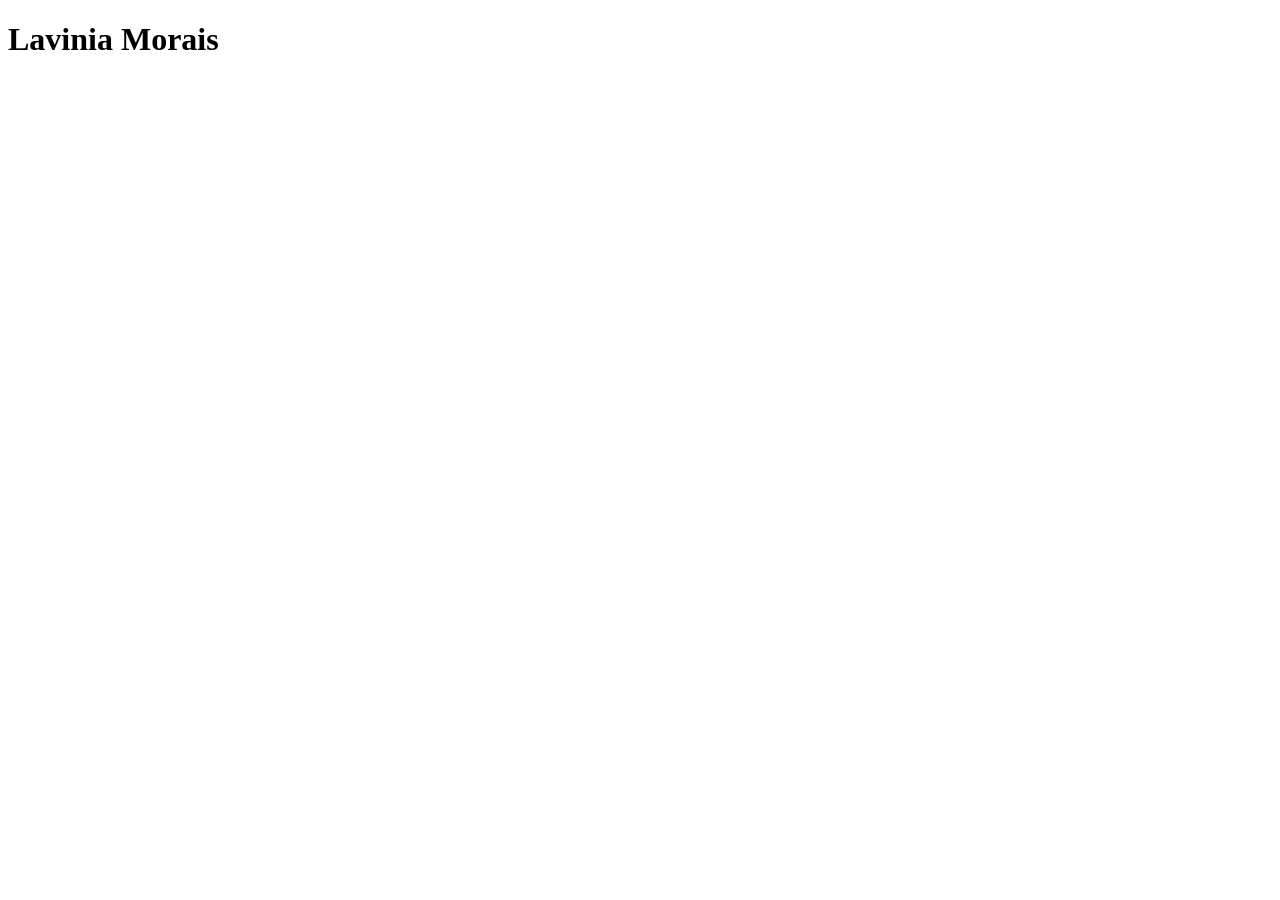
==== index.html @ 2303c858 "configuração" ====
<!DOCTYPE html>
<html lang="en">
<head>
    <meta charset="UTF-8">
    <meta name="viewport" content="width=device-width, initial-scale=1.0">
    <title>Document</title>
</head>
<body>
    <h1>Lavinia Morais</h1>
    
</body>
</html>
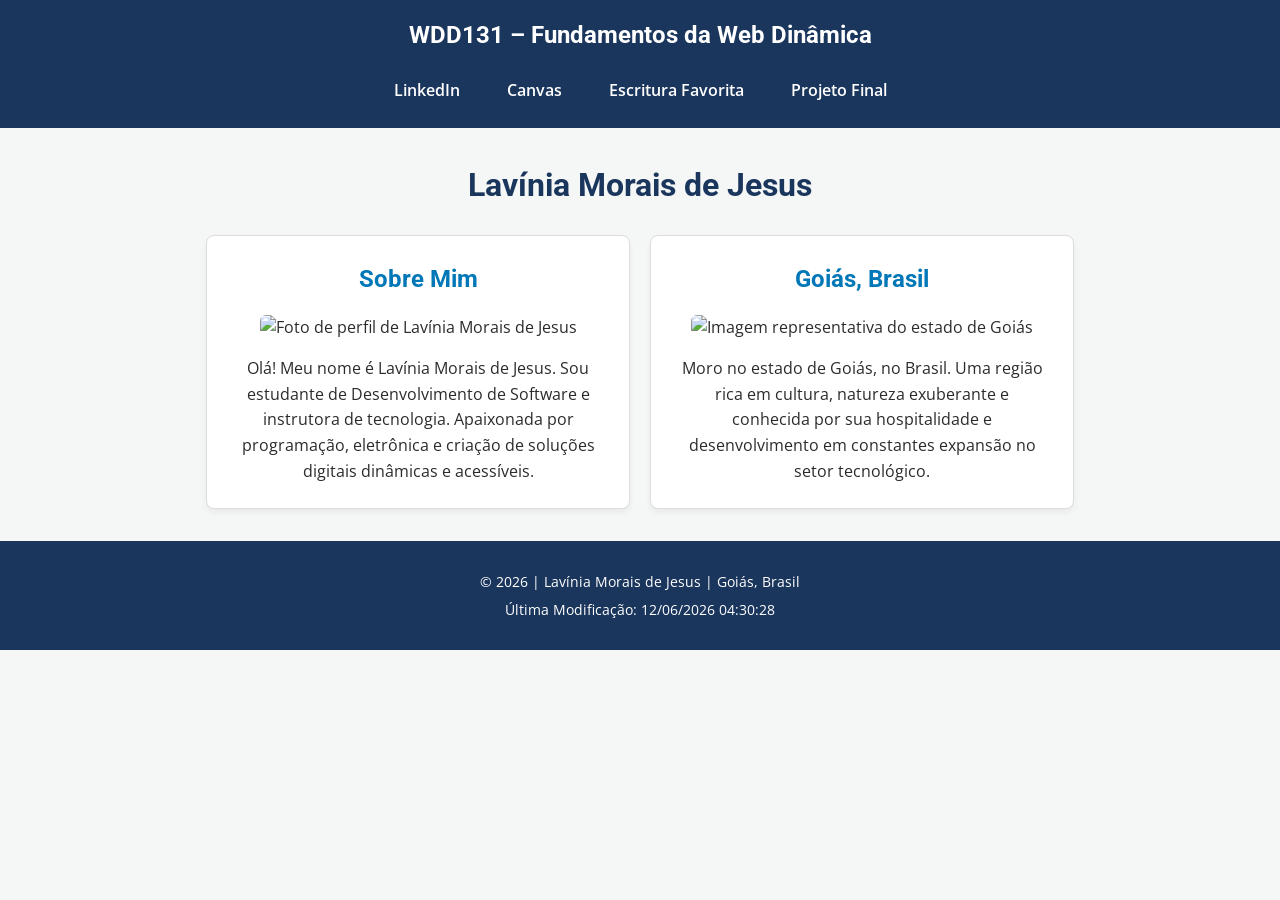
==== commit d18ebefe: "Alterações" ====
--- a/index.html
+++ b/index.html
@@ -1,12 +1,57 @@
 <!DOCTYPE html>
-<html lang="en">
+<html lang="pt-BR">
 <head>
     <meta charset="UTF-8">
     <meta name="viewport" content="width=device-width, initial-scale=1.0">
-    <title>Document</title>
+    <title>WDD 131 – Fundamentos da Web Dinâmica - Lavínia Morais de Jesus</title>
+    <meta name="description" content="WDD 131 – Fundamentos da Web Dinâmica, Lavínia Morais de Jesus, desenvolvimento web, HTML, CSS, JavaScript, projeto de perfil profissional e recursos acadêmicos.">
+    <meta name="author" content="Lavínia Morais de Jesus">
+    
+    <!-- Google Fonts -->
+    <link rel="preconnect" href="https://fonts.googleapis.com">
+    <link rel="preconnect" href="https://fonts.gstatic.com" crossorigin>
+    <link href="https://fonts.googleapis.com/css2?family=Roboto:wght@400;700&family=Open+Sans:wght@400;600&display=swap" rel="stylesheet">
+    
+    <!-- Estilos Externos -->
+    <link rel="stylesheet" href="estilos/base.css">
+    
+    <!-- JavaScript com atributo defer -->
+    <script src="scripts/obterdatas.js" defer></script>
 </head>
 <body>
-    <h1>Lavinia Morais</h1>
-    
+
+    <header>
+        <span id="titulo-curso">WDD131 – Fundamentos da Web Dinâmica</span>
+        <nav>
+            <a href="https://www.linkedin.com" target="_blank" rel="noopener">LinkedIn</a>
+            <a href="https://byupw.instructure.com/" target="_blank" rel="noopener">Canvas</a>
+            <a href="https://www.churchofjesuschrist.org/study/scriptures/bofm/1-ne/3?lang=por&id=p7#p7" target="_blank" rel="noopener">Escritura Favorita</a>
+            <a href="#">Projeto Final</a>
+        </nav>
+    </header>
+
+    <main>
+        <h1>Lavínia Morais de Jesus</h1>
+        
+        <div class="grid-container">
+            <section class="card">
+                <h2>Sobre Mim</h2>
+                <img src="imagens/foto-perfil.webp" alt="Foto de perfil de Lavínia Morais de Jesus" width="200" height="200" loading="lazy">
+                <p>Olá! Meu nome é Lavínia Morais de Jesus. Sou estudante de Desenvolvimento de Software e instrutora de tecnologia. Apaixonada por programação, eletrônica e criação de soluções digitais dinâmicas e acessíveis.</p>
+            </section>
+
+            <section class="card">
+                <h2>Goiás, Brasil</h2>
+                <img src="imagens/anapolis-goias.webp" alt="Imagem representativa do estado de Goiás" width="300" height="200" loading="lazy">
+                <p>Moro no estado de Goiás, no Brasil. Uma região rica em cultura, natureza exuberante e conhecida por sua hospitalidade e desenvolvimento em constantes expansão no setor tecnológico.</p>
+            </section>
+        </div>
+    </main>
+
+    <footer>
+        <p>&copy; <span id="anoatual"></span> | Lavínia Morais de Jesus | Goiás, Brasil</p>
+        <p id="ultimaModificacao"></p>
+    </footer>
+
 </body>
 </html>
--- a/estilos/base.css
+++ b/estilos/base.css
@@ -0,0 +1,119 @@
+/* Reset básico e variáveis */
+:root {
+    --primary-color: #1b365d;
+    --secondary-color: #0077b6;
+    --accent-color: #caf0f8;
+    --text-color: #2b2b2b;
+    --bg-color: #f4f7f6;
+    --card-bg: #ffffff;
+    --font-heading: 'Roboto', sans-serif;
+    --font-body: 'Open Sans', sans-serif;
+}
+
+* {
+    box-sizing: border-box;
+    margin: 0;
+    padding: 0;
+}
+
+body {
+    font-family: var(--font-body);
+    color: var(--text-color);
+    background-color: var(--bg-color);
+    line-height: 1.6;
+}
+
+/* Header & Elementos */
+header {
+    background-color: var(--primary-color);
+    color: #ffffff;
+    padding: 1rem;
+    text-align: center;
+}
+
+#titulo-curso {
+    display: block;
+    font-family: var(--font-heading);
+    font-size: 1.5rem;
+    font-weight: 700;
+    margin-bottom: 1rem;
+}
+
+/* Navegação Flexbox */
+nav {
+    display: flex;
+    justify-content: center;
+    gap: 15px;
+    flex-wrap: wrap;
+}
+
+nav a {
+    color: #ffffff;
+    text-decoration: none;
+    padding: 0.5rem 1rem;
+    border-radius: 4px;
+    transition: background-color 0.3s ease, color 0.3s ease;
+    font-weight: 600;
+}
+
+nav a:hover {
+    background-color: var(--accent-color);
+    color: var(--primary-color);
+}
+
+/* Main & CSS Grid Layout */
+main {
+    max-width: 900px;
+    margin: 2rem auto;
+    padding: 0 1rem;
+}
+
+main h1 {
+    text-align: center;
+    font-family: var(--font-heading);
+    color: var(--primary-color);
+    margin-bottom: 1.5rem;
+}
+
+.grid-container {
+    display: grid;
+    grid-template-columns: repeat(auto-fit, minmax(280px, 1fr));
+    gap: 20px;
+}
+
+/* Cartões */
+.card {
+    background-color: var(--card-bg);
+    border: 1px solid #ddd;
+    border-radius: 8px;
+    padding: 1.5rem;
+    box-shadow: 0 4px 6px rgba(0,0,0,0.05);
+    text-align: center;
+}
+
+.card h2 {
+    font-family: var(--font-heading);
+    color: var(--secondary-color);
+    margin-bottom: 1rem;
+}
+
+.card img {
+    max-width: 100%;
+    height: auto;
+    border-radius: 6px;
+    margin-bottom: 1rem;
+}
+
+/* Rodapé */
+footer {
+    background-color: var(--primary-color);
+    color: #ffffff;
+    text-align: center;
+    padding: 1.5rem 1rem;
+    margin-top: 2rem;
+    font-size: 0.9rem;
+}
+
+footer p {
+    margin: 0.3rem 0;
+}
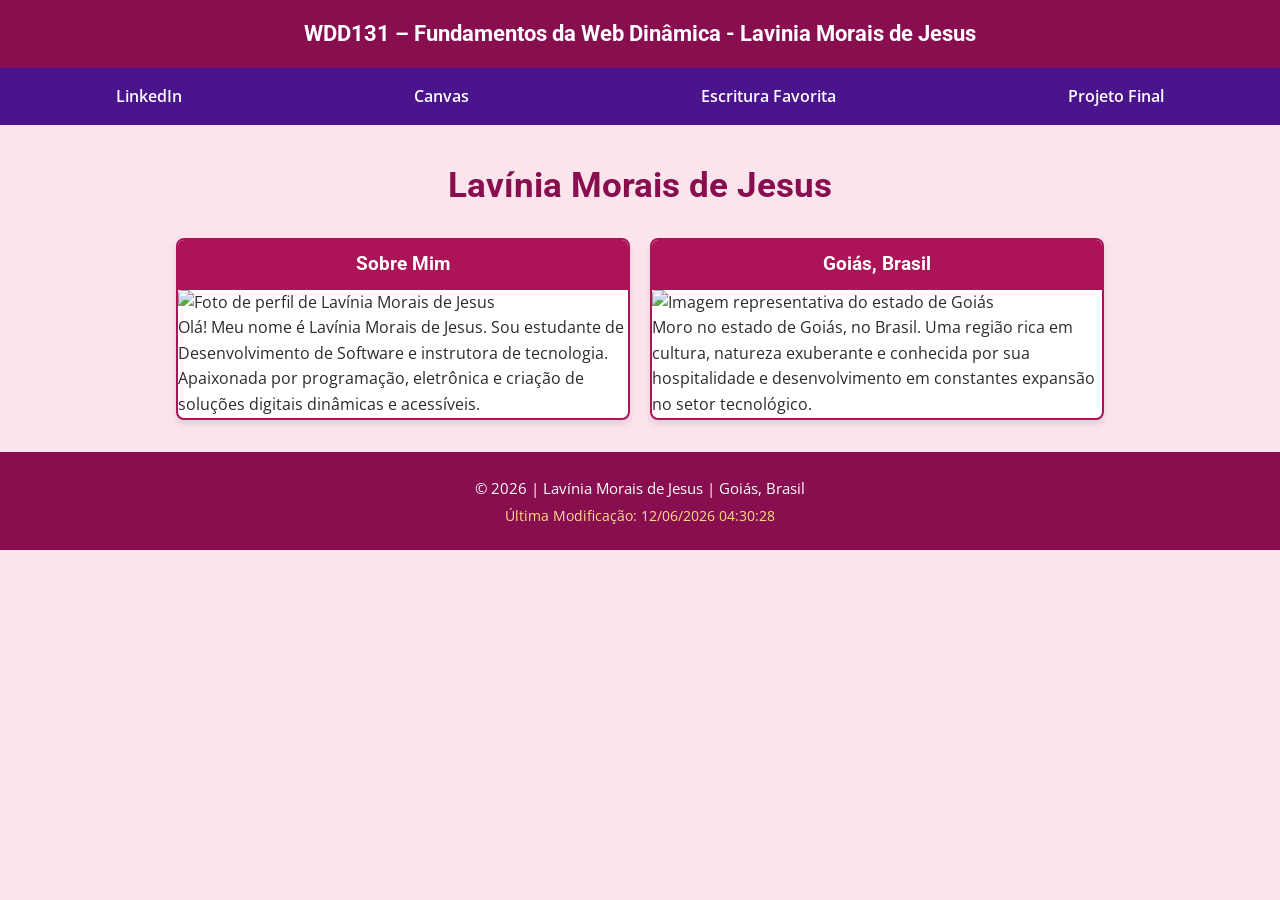
==== commit a0e47cff: "Adição de alguns detalhes" ====
--- a/index.html
+++ b/index.html
@@ -21,11 +21,11 @@
 <body>
 
     <header>
-        <span id="titulo-curso">WDD131 – Fundamentos da Web Dinâmica</span>
+        <span id="titulo-curso">WDD131 – Fundamentos da Web Dinâmica - Lavinia Morais de Jesus</span>
         <nav>
-            <a href="https://www.linkedin.com" target="_blank" rel="noopener">LinkedIn</a>
+            <a href="https://www.linkedin.com/in/laviniamj" target="_blank" rel="noopener">LinkedIn</a>
             <a href="https://byupw.instructure.com/" target="_blank" rel="noopener">Canvas</a>
-            <a href="https://www.churchofjesuschrist.org/study/scriptures/bofm/1-ne/3?lang=por&id=p7#p7" target="_blank" rel="noopener">Escritura Favorita</a>
+            <a href="https://www.churchofjesuschrist.org/study/scriptures/bofm/ether/12?lang=eng&id=p27#p27" target="_blank" rel="noopener">Escritura Favorita</a>
             <a href="#">Projeto Final</a>
         </nav>
     </header>
--- a/estilos/base.css
+++ b/estilos/base.css
@@ -1,11 +1,13 @@
-/* Reset básico e variáveis */
+
 :root {
-    --primary-color: #1b365d;
-    --secondary-color: #0077b6;
-    --accent-color: #caf0f8;
-    --text-color: #2b2b2b;
-    --bg-color: #f4f7f6;
-    --card-bg: #ffffff;
+    --primary-color: #880e4f;     
+    --secondary-color: #ad1457;   
+    --nav-bg-color: #3e2723;       
+    --accent-color: #f8bbd0;      
+    --accent-hover: #f48fb1;      
+    --text-color: #2b2b2b;          
+    --bg-color: #fce4ec;       
+    --card-bg: #ffffff;         
     --font-heading: 'Roboto', sans-serif;
     --font-body: 'Open Sans', sans-serif;
 }
@@ -23,28 +25,26 @@
     line-height: 1.6;
 }
 
-/* Header & Elementos */
 header {
     background-color: var(--primary-color);
     color: #ffffff;
-    padding: 1rem;
     text-align: center;
+    padding-top: 1rem;
 }
 
 #titulo-curso {
     display: block;
     font-family: var(--font-heading);
-    font-size: 1.5rem;
+    font-size: 1.4rem;
     font-weight: 700;
     margin-bottom: 1rem;
 }
 
-/* Navegação Flexbox */
 nav {
     display: flex;
-    justify-content: center;
-    gap: 15px;
-    flex-wrap: wrap;
+    justify-content: space-around;
+    background-color: #4a148c;
+    padding: 0.5rem 0;
 }
 
 nav a {
@@ -61,9 +61,8 @@
     color: var(--primary-color);
 }
 
-/* Main & CSS Grid Layout */
 main {
-    max-width: 900px;
+    max-width: 960px;
     margin: 2rem auto;
     padding: 0 1rem;
 }
@@ -73,47 +72,62 @@
     font-family: var(--font-heading);
     color: var(--primary-color);
     margin-bottom: 1.5rem;
+    font-size: 2.2rem;
 }
 
 .grid-container {
     display: grid;
-    grid-template-columns: repeat(auto-fit, minmax(280px, 1fr));
+    grid-template-columns: repeat(auto-fit, minmax(300px, 1fr));
     gap: 20px;
 }
 
-/* Cartões */
 .card {
     background-color: var(--card-bg);
-    border: 1px solid #ddd;
+    border: 2px solid var(--secondary-color);
     border-radius: 8px;
-    padding: 1.5rem;
-    box-shadow: 0 4px 6px rgba(0,0,0,0.05);
-    text-align: center;
+    overflow: hidden;
+    box-shadow: 0 4px 6px rgba(0,0,0,0.1);
 }
 
 .card h2 {
     font-family: var(--font-heading);
-    color: var(--secondary-color);
-    margin-bottom: 1rem;
+    background-color: var(--secondary-color);
+    color: #ffffff;
+    text-align: center;
+    padding: 0.6rem;
+    font-size: 1.2rem;
+}
+
+.card-content {
+    padding: 1.2rem;
 }
 
 .card img {
     max-width: 100%;
     height: auto;
-    border-radius: 6px;
+    border-radius: 4px;
+}
+
+.profile-section {
+    display: flex;
+    gap: 15px;
     margin-bottom: 1rem;
 }
 
-/* Rodapé */
 footer {
     background-color: var(--primary-color);
     color: #ffffff;
     text-align: center;
-    padding: 1.5rem 1rem;
+    padding: 1.2rem 1rem;
     margin-top: 2rem;
-    font-size: 0.9rem;
+    font-size: 0.95rem;
 }
 
 footer p {
     margin: 0.3rem 0;
+}
+
+#ultimaModificacao {
+    color: #ffe082;
+    font-size: 0.85rem;
 }
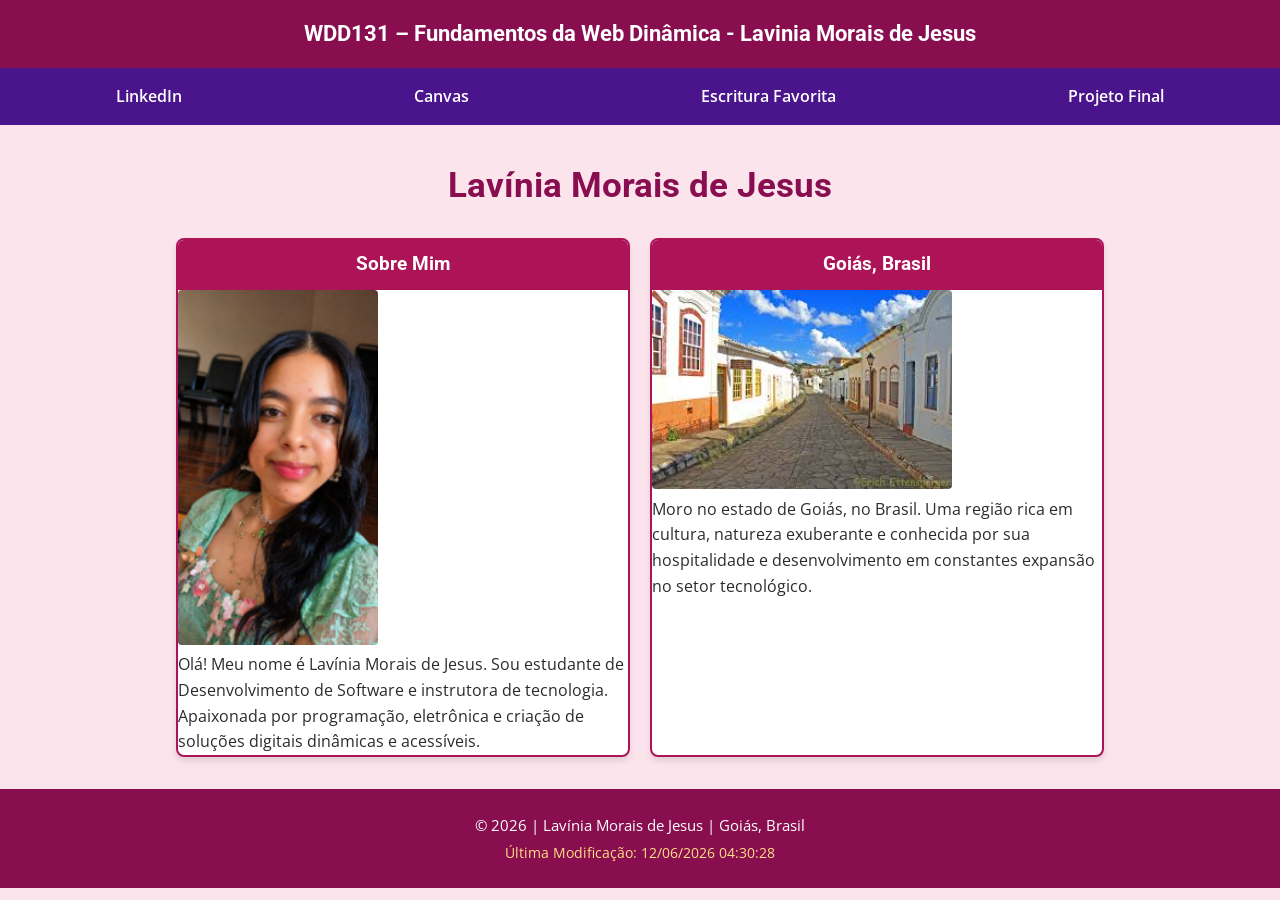
==== commit 07a9029d: "Mudança nos nomes" ====
--- a/index.html
+++ b/index.html
@@ -42,7 +42,7 @@
 
             <section class="card">
                 <h2>Goiás, Brasil</h2>
-                <img src="imagens/anapolis-goias.webp" alt="Imagem representativa do estado de Goiás" width="300" height="200" loading="lazy">
+                <img src="imagens/goias.webp" alt="Imagem representativa do estado de Goiás" width="300" height="200" loading="lazy">
                 <p>Moro no estado de Goiás, no Brasil. Uma região rica em cultura, natureza exuberante e conhecida por sua hospitalidade e desenvolvimento em constantes expansão no setor tecnológico.</p>
             </section>
         </div>
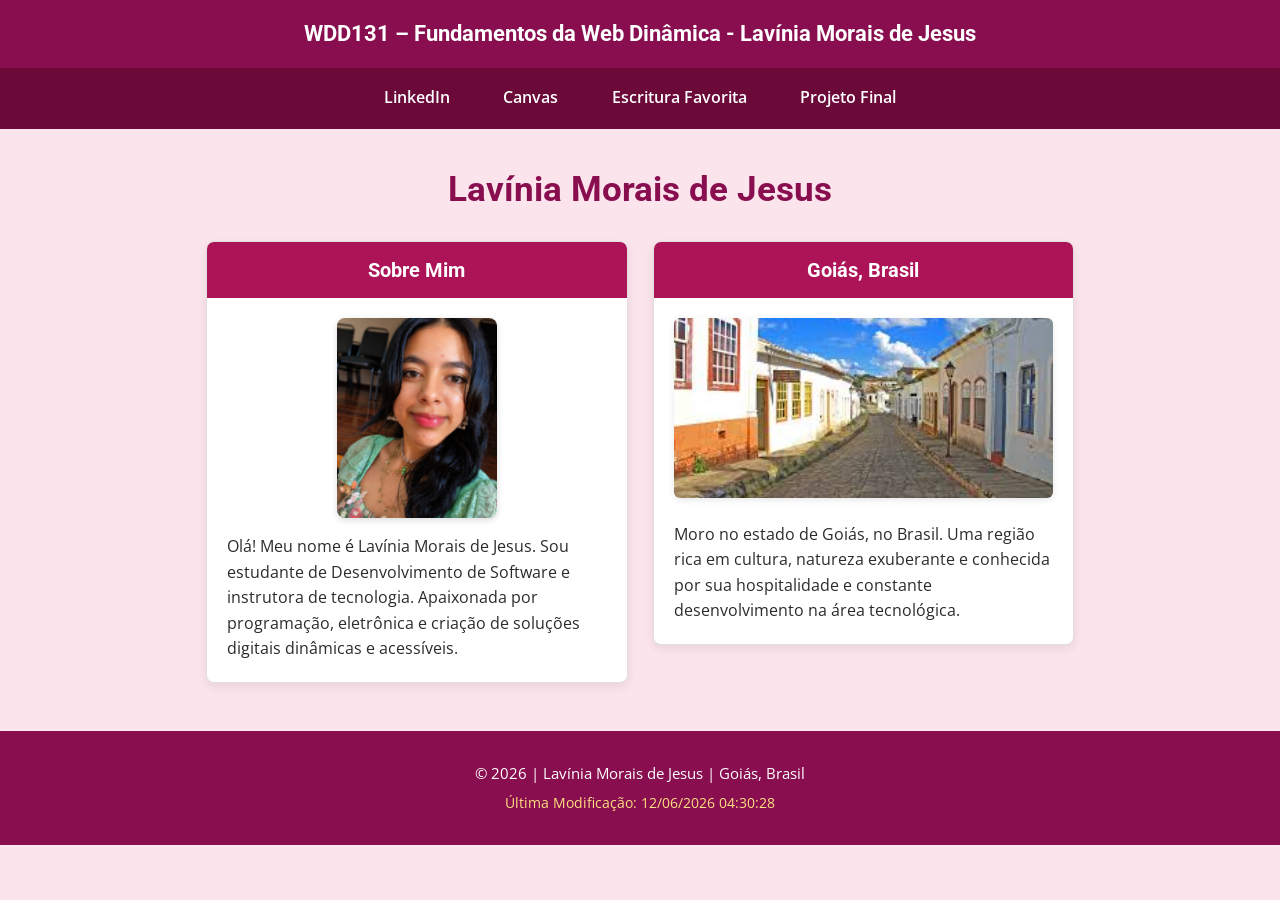
==== commit 21c8174b: "Alterações" ====
--- a/index.html
+++ b/index.html
@@ -4,7 +4,7 @@
     <meta charset="UTF-8">
     <meta name="viewport" content="width=device-width, initial-scale=1.0">
     <title>WDD 131 – Fundamentos da Web Dinâmica - Lavínia Morais de Jesus</title>
-    <meta name="description" content="WDD 131 – Fundamentos da Web Dinâmica, Lavínia Morais de Jesus, desenvolvimento web, HTML, CSS, JavaScript, projeto de perfil profissional e recursos acadêmicos.">
+    <meta name="description" content="WDD 131 – Fundamentos da Web Dinâmica, Lavínia Morais de Jesus, desenvolvimento web, HTML, CSS, JavaScript.">
     <meta name="author" content="Lavínia Morais de Jesus">
     
     <!-- Google Fonts -->
@@ -12,16 +12,16 @@
     <link rel="preconnect" href="https://fonts.gstatic.com" crossorigin>
     <link href="https://fonts.googleapis.com/css2?family=Roboto:wght@400;700&family=Open+Sans:wght@400;600&display=swap" rel="stylesheet">
     
-    <!-- Estilos Externos -->
+    <!-- CSS Externe -->
     <link rel="stylesheet" href="estilos/base.css">
     
-    <!-- JavaScript com atributo defer -->
+    <!-- JS com defer -->
     <script src="scripts/obterdatas.js" defer></script>
 </head>
 <body>
 
     <header>
-        <span id="titulo-curso">WDD131 – Fundamentos da Web Dinâmica - Lavinia Morais de Jesus</span>
+        <span id="titulo-curso">WDD131 – Fundamentos da Web Dinâmica - Lavínia Morais de Jesus</span>
         <nav>
             <a href="https://www.linkedin.com/in/laviniamj" target="_blank" rel="noopener">LinkedIn</a>
             <a href="https://byupw.instructure.com/" target="_blank" rel="noopener">Canvas</a>
@@ -34,16 +34,22 @@
         <h1>Lavínia Morais de Jesus</h1>
         
         <div class="grid-container">
+            <!-- Cartão 1: Sobre Mim -->
             <section class="card">
                 <h2>Sobre Mim</h2>
-                <img src="imagens/foto-perfil.webp" alt="Foto de perfil de Lavínia Morais de Jesus" width="200" height="200" loading="lazy">
-                <p>Olá! Meu nome é Lavínia Morais de Jesus. Sou estudante de Desenvolvimento de Software e instrutora de tecnologia. Apaixonada por programação, eletrônica e criação de soluções digitais dinâmicas e acessíveis.</p>
+                <div class="card-body sobre-body">
+                    <img src="imagens/foto-perfil.webp" alt="Foto de perfil de Lavínia Morais de Jesus" class="foto-perfil" loading="lazy">
+                    <p>Olá! Meu nome é Lavínia Morais de Jesus. Sou estudante de Desenvolvimento de Software e instrutora de tecnologia. Apaixonada por programação, eletrônica e criação de soluções digitais dinâmicas e acessíveis.</p>
+                </div>
             </section>
 
+            <!-- Cartão 2: Goiás, Brasil -->
             <section class="card">
                 <h2>Goiás, Brasil</h2>
-                <img src="imagens/goias.webp" alt="Imagem representativa do estado de Goiás" width="300" height="200" loading="lazy">
-                <p>Moro no estado de Goiás, no Brasil. Uma região rica em cultura, natureza exuberante e conhecida por sua hospitalidade e desenvolvimento em constantes expansão no setor tecnológico.</p>
+                <div class="card-body goias-body">
+                    <img src="imagens/goias.webp" alt="Imagem do estado de Goiás" class="foto-goias" loading="lazy">
+                    <p>Moro no estado de Goiás, no Brasil. Uma região rica em cultura, natureza exuberante e conhecida por sua hospitalidade e constante desenvolvimento na área tecnológica.</p>
+                </div>
             </section>
         </div>
     </main>
--- a/estilos/base.css
+++ b/estilos/base.css
@@ -1,13 +1,12 @@
-
 :root {
-    --primary-color: #880e4f;     
-    --secondary-color: #ad1457;   
-    --nav-bg-color: #3e2723;       
-    --accent-color: #f8bbd0;      
-    --accent-hover: #f48fb1;      
-    --text-color: #2b2b2b;          
-    --bg-color: #fce4ec;       
-    --card-bg: #ffffff;         
+    --header-bg: #880e4f;         
+    --nav-bg: #6b0938;            
+    --card-header-bg: #ad1457;    
+    --hover-bg: #f8bbd0;         
+    --hover-text: #880e4f;       
+    --bg-page: #fce4ec;         
+    --card-bg: #ffffff;           
+    --text-color: #2b2b2b;        
     --font-heading: 'Roboto', sans-serif;
     --font-body: 'Open Sans', sans-serif;
 }
@@ -21,12 +20,12 @@
 body {
     font-family: var(--font-body);
     color: var(--text-color);
-    background-color: var(--bg-color);
+    background-color: var(--bg-page);
     line-height: 1.6;
 }
 
 header {
-    background-color: var(--primary-color);
+    background-color: var(--header-bg);
     color: #ffffff;
     text-align: center;
     padding-top: 1rem;
@@ -42,27 +41,29 @@
 
 nav {
     display: flex;
-    justify-content: space-around;
-    background-color: #4a148c;
-    padding: 0.5rem 0;
+    justify-content: center;
+    background-color: var(--nav-bg);
+    padding: 0.6rem 0;
+    gap: 15px;
+    flex-wrap: wrap;
 }
 
 nav a {
     color: #ffffff;
     text-decoration: none;
-    padding: 0.5rem 1rem;
+    padding: 0.5rem 1.2rem;
     border-radius: 4px;
     transition: background-color 0.3s ease, color 0.3s ease;
     font-weight: 600;
 }
 
 nav a:hover {
-    background-color: var(--accent-color);
-    color: var(--primary-color);
+    background-color: var(--hover-bg);
+    color: var(--hover-text);
 }
 
 main {
-    max-width: 960px;
+    max-width: 900px;
     margin: 2rem auto;
     padding: 0 1rem;
 }
@@ -70,64 +71,77 @@
 main h1 {
     text-align: center;
     font-family: var(--font-heading);
-    color: var(--primary-color);
+    color: var(--header-bg);
     margin-bottom: 1.5rem;
     font-size: 2.2rem;
 }
 
 .grid-container {
     display: grid;
-    grid-template-columns: repeat(auto-fit, minmax(300px, 1fr));
-    gap: 20px;
+    grid-template-columns: repeat(auto-fit, minmax(320px, 1fr));
+    gap: 25px;
+    align-items: start;
 }
 
 .card {
     background-color: var(--card-bg);
-    border: 2px solid var(--secondary-color);
+    border: 1px solid #e0e0e0;
     border-radius: 8px;
     overflow: hidden;
-    box-shadow: 0 4px 6px rgba(0,0,0,0.1);
+    box-shadow: 0 4px 10px rgba(0,0,0,0.08);
 }
 
 .card h2 {
     font-family: var(--font-heading);
-    background-color: var(--secondary-color);
+    background-color: var(--card-header-bg);
     color: #ffffff;
     text-align: center;
-    padding: 0.6rem;
-    font-size: 1.2rem;
+    padding: 0.75rem;
+    font-size: 1.25rem;
 }
 
-.card-content {
-    padding: 1.2rem;
+.card-body {
+    padding: 1.25rem;
 }
 
-.card img {
-    max-width: 100%;
-    height: auto;
-    border-radius: 4px;
+.sobre-body {
+    display: flex;
+    flex-direction: column;
+    align-items: center;
+    gap: 1rem;
 }
 
-.profile-section {
-    display: flex;
-    gap: 15px;
+.foto-perfil {
+    width: 160px;
+    height: 200px;
+    object-fit: cover; 
+    border-radius: 8px;
+    box-shadow: 0 2px 6px rgba(0,0,0,0.15);
+}
+
+.foto-goias {
+    width: 100%;
+    height: 180px;
+    object-fit: cover; 
+    border-radius: 6px;
     margin-bottom: 1rem;
+    box-shadow: 0 2px 6px rgba(0,0,0,0.1);
 }
 
 footer {
-    background-color: var(--primary-color);
+    background-color: var(--header-bg);
     color: #ffffff;
     text-align: center;
-    padding: 1.2rem 1rem;
-    margin-top: 2rem;
+    padding: 1.5rem 1rem;
+    margin-top: 3rem;
     font-size: 0.95rem;
 }
 
 footer p {
-    margin: 0.3rem 0;
+    margin: 0.4rem 0;
 }
 
 #ultimaModificacao {
-    color: #ffe082;
-    font-size: 0.85rem;
+    color: #ffe082; 
+    font-size: 0.88rem;
 }
